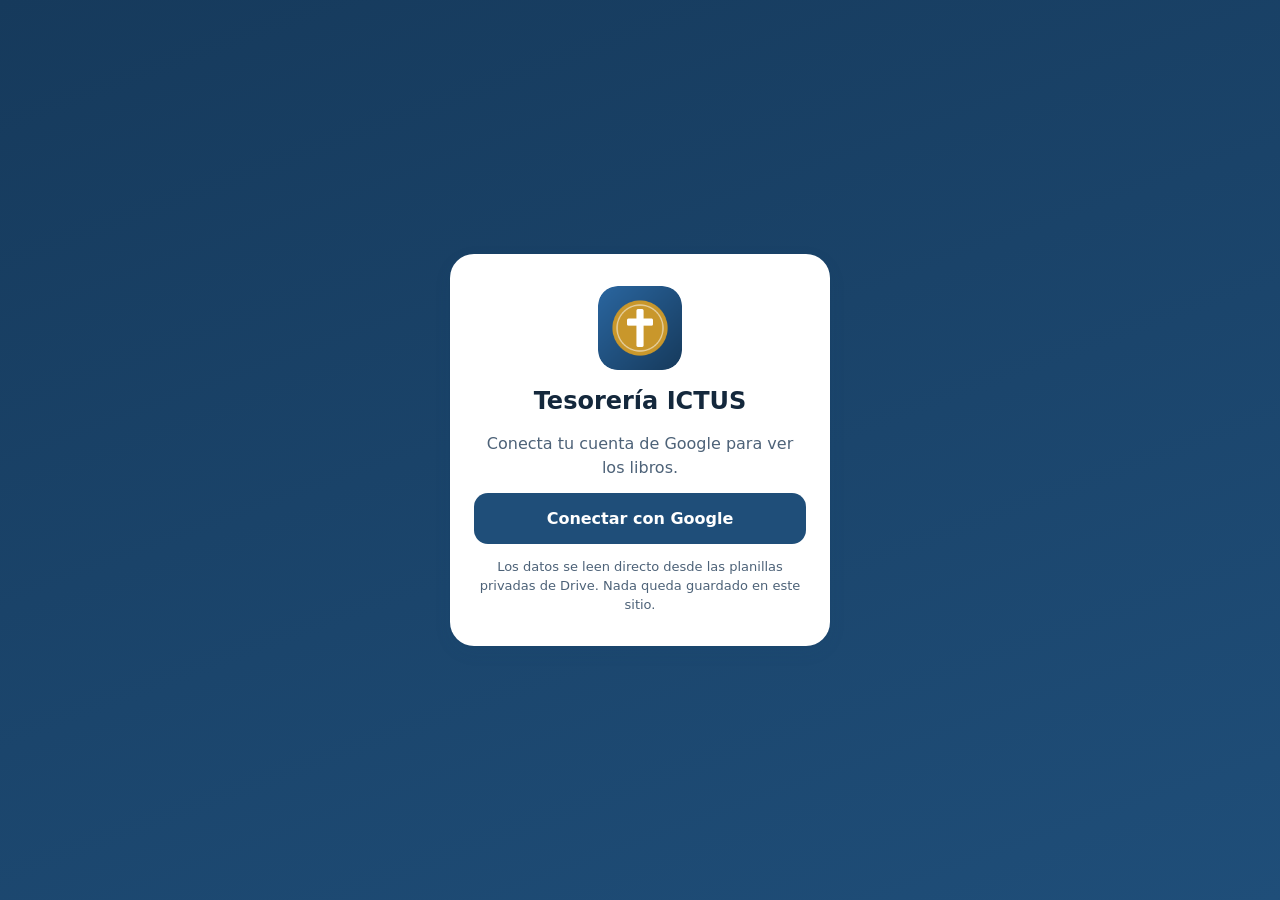
==== login.html @ 14d74b3a "App de tesorería ICTUS: saldo, cuadratura, movimientos, diezmos y trámite Co-Authored-By: Claude <no" ====
<!doctype html>
<html lang="es">
<head>
<meta charset="utf-8">
<meta name="viewport" content="width=device-width, initial-scale=1, viewport-fit=cover">
<title>Tesorería ICTUS</title>
<meta name="theme-color" content="#1f4e79">
<meta name="robots" content="noindex">
<link rel="manifest" href="manifest.webmanifest">
<link rel="icon" href="icons/icon-192.png" type="image/png">
<link rel="apple-touch-icon" href="icons/apple-touch-icon.png">
<link rel="stylesheet" href="css/styles.css?v=202611101200">
</head>
<body class="splash-body">

<div class="splash">
  <img class="splash-icon" src="icons/icon-512.png" alt="" width="84" height="84">
  <h1>Tesorería ICTUS</h1>
  <p id="statusText">Conecta tu cuenta de Google para ver los libros.</p>
  <button class="btn-primary" id="loginBtn">Conectar con Google</button>
  <p class="splash-nota">Los datos se leen directo desde las planillas privadas de Drive. Nada queda guardado en este sitio.</p>
</div>

<script src="js/config.js?v=202611101200"></script>
<script src="https://accounts.google.com/gsi/client" async defer></script>
<script src="js/sheets-auth.js?v=202611101200"></script>
<script src="js/login.js?v=202611101200"></script>
</body>
</html>
---- css/styles.css ----
/* Tesorería ICTUS — azul marino y dorado. */
:root {
  color-scheme: light;
  --marino: #1f4e79;
  --marino-oscuro: #163a5c;
  --dorado: #c9972b;
  --fondo: #f3f6fa;
  --card: #ffffff;
  --tinta: #14283c;
  --tinta-2: #4d6278;
  --tinta-3: #8093a6;
  --borde: #e1e8f0;

  --ok: #12805c;
  --ok-fondo: #e3f6ee;
  --alerta: #c22f2f;
  --alerta-fondo: #fde8e8;
  --info: #44627c;
  --info-fondo: #e9f1f7;
  --atencion: #8a5a00;
  --atencion-fondo: #fff1d6;

  --radio: 18px;
  --sombra: 0 1px 2px rgba(20, 40, 60, 0.05), 0 6px 18px rgba(31, 78, 121, 0.08);
}

* { box-sizing: border-box; }
/* Sin esto, cualquier clase con display propio le gana al atributo hidden. */
[hidden] { display: none !important; }
html { -webkit-text-size-adjust: 100%; }
body {
  margin: 0;
  background: var(--fondo);
  color: var(--tinta);
  font: 16px/1.45 system-ui, -apple-system, "Segoe UI", Roboto, Helvetica, Arial, sans-serif;
  padding-bottom: calc(92px + env(safe-area-inset-bottom));
}
body.sin-scroll { overflow: hidden; }
h1, h2, h3, p, ul, dl, dd { margin: 0; }
ul { padding: 0; list-style: none; }
button, input, select, textarea { font: inherit; color: inherit; }
a { color: var(--marino); }

/* ---------- Encabezado ---------- */
.hero {
  background: linear-gradient(135deg, var(--marino-oscuro) 0%, var(--marino) 100%);
  color: #fff;
  padding: calc(18px + env(safe-area-inset-top)) 20px 44px;
  border-radius: 0 0 28px 28px;
}
.hero-top { display: flex; justify-content: space-between; align-items: flex-start; gap: 12px; max-width: 720px; margin: 0 auto; }
.hero-kicker { font-size: 12px; font-weight: 600; letter-spacing: 0.06em; text-transform: uppercase; opacity: 0.8; }
.hero h1 { font-size: 28px; font-weight: 700; letter-spacing: -0.01em; margin-top: 2px; }
.hero-acciones { display: flex; gap: 8px; align-items: center; flex-shrink: 0; }
.icon-btn {
  width: 40px; height: 40px; border-radius: 50%; border: 0; cursor: pointer;
  background: rgba(255, 255, 255, 0.16); color: #fff; display: grid; place-items: center;
}
.icon-btn:active { background: rgba(255, 255, 255, 0.3); }
.icon-btn.girando svg { animation: girar 0.9s linear infinite; }
@keyframes girar { to { transform: rotate(360deg); } }
.sel-anio {
  height: 40px; border-radius: 999px; border: 0; padding: 0 12px; cursor: pointer;
  background: rgba(255, 255, 255, 0.16); color: #fff; font-weight: 600;
}
.sel-anio option { color: var(--tinta); }

.container { max-width: 720px; margin: -28px auto 0; padding: 0 16px; }
.cargando { background: var(--card); border-radius: var(--radio); padding: 28px; text-align: center; color: var(--tinta-2); box-shadow: var(--sombra); }
.aviso-error { background: var(--alerta-fondo); color: var(--alerta); border-radius: var(--radio); padding: 18px; display: grid; gap: 10px; margin-bottom: 12px; }
.aviso-error p { color: var(--tinta); font-size: 14px; word-break: break-word; }
.aviso-suave { margin-top: 10px; background: var(--atencion-fondo); color: var(--atencion); border-radius: 12px; padding: 8px 12px; font-size: 14px; font-weight: 600; }

h2 { font-size: 17px; font-weight: 700; margin: 24px 4px 10px; display: flex; align-items: baseline; gap: 8px; }
h2.primero { margin-top: 0; padding-top: 40px; }
h3 { font-size: 16px; font-weight: 700; }
.cuenta { font-size: 12px; font-weight: 600; color: var(--tinta-3); }
.nota { color: var(--tinta-2); font-size: 14px; }

.card { background: var(--card); border-radius: var(--radio); box-shadow: var(--sombra); padding: 16px; margin-bottom: 12px; display: block; }
.card.lista { padding: 4px 0; }
.card.enlace { text-decoration: none; color: inherit; }
.card-titulo { display: flex; align-items: center; gap: 10px; margin-bottom: 6px; }
.card-titulo h3 { flex: 1; min-width: 0; }
.card-titulo b { font-variant-numeric: tabular-nums; white-space: nowrap; }
.vacio { color: var(--tinta-2); font-size: 14px; padding: 12px 16px; }
.link-mas { display: inline-block; margin: 0 4px; font-size: 14px; font-weight: 600; text-decoration: none; }

.pill { border-radius: 999px; padding: 3px 10px; font-size: 12px; font-weight: 700; white-space: nowrap; }
.pill.ok { background: var(--ok-fondo); color: var(--ok); }
.pill.alerta { background: var(--alerta-fondo); color: var(--alerta); }
.pill.info { background: var(--info-fondo); color: var(--info); }

/* ---------- Saldo ---------- */
.saldo-rotulo { font-size: 13px; font-weight: 600; color: var(--tinta-2); text-transform: uppercase; letter-spacing: 0.05em; }
.saldo-monto { font-size: 40px; font-weight: 800; letter-spacing: -0.02em; font-variant-numeric: tabular-nums; line-height: 1.15; }
.saldo-pie { font-size: 14px; color: var(--tinta-2); }

.cuentas > div { display: flex; justify-content: space-between; gap: 12px; padding: 7px 0; border-bottom: 1px solid var(--borde); font-size: 15px; }
.cuentas > div:last-child { border-bottom: 0; }
.cuentas dt { color: var(--tinta-2); }
.cuentas dd { font-variant-numeric: tabular-nums; font-weight: 600; white-space: nowrap; }
.cuentas .total dt, .cuentas .total dd { color: var(--tinta); font-weight: 700; }
.cuentas .dif dt, .cuentas .dif dd { color: var(--alerta); font-weight: 700; }
.cuentas .ok dt, .cuentas .ok dd { color: var(--ok); font-weight: 700; }
.cuentas.datos > div { flex-direction: column; gap: 0; }
.cuentas.datos dt { font-size: 12px; text-transform: uppercase; letter-spacing: 0.04em; }
.cuentas.datos dd { white-space: normal; word-break: break-word; }
.card .btn-sec { margin-top: 12px; }
.card .nota + .btn-sec, .cuentas + .nota { margin-top: 10px; }

/* ---------- Tiles ---------- */
.tiles { display: grid; grid-template-columns: repeat(3, 1fr); gap: 10px; margin-bottom: 12px; }
.tiles.dos { grid-template-columns: repeat(2, 1fr); padding-top: 40px; }
.tile { background: var(--card); border-radius: 14px; box-shadow: var(--sombra); padding: 12px; min-width: 0; }
.tile span { display: block; font-size: 12px; color: var(--tinta-2); font-weight: 600; }
.tile b { display: block; font-size: 16px; font-variant-numeric: tabular-nums; margin-top: 2px; overflow-wrap: anywhere; }
.pos { color: var(--ok); }
.neg { color: var(--alerta); }

/* ---------- Barras por mes ---------- */
.barras { display: flex; align-items: flex-end; gap: 6px; height: 120px; }
.barra-mes { flex: 1; min-width: 0; height: 100%; display: flex; flex-direction: column; align-items: center; gap: 4px; }
.barra-par { flex: 1; width: 100%; display: flex; align-items: flex-end; justify-content: center; gap: 2px; }
.barra-par i { display: block; width: 42%; max-width: 14px; border-radius: 4px 4px 0 0; min-height: 2px; }
.barra-mes span { font-size: 10px; color: var(--tinta-3); }
.b-in { background: var(--marino); }
.b-out { background: var(--dorado); }
.leyenda { display: flex; gap: 16px; margin-top: 10px; font-size: 12px; color: var(--tinta-2); }
.leyenda i { display: inline-block; width: 10px; height: 10px; border-radius: 3px; margin-right: 6px; }

/* ---------- Listas ---------- */
.mov, .pend, .bit { display: flex; align-items: flex-start; gap: 12px; padding: 11px 16px; border-bottom: 1px solid var(--borde); }
.lista li:last-child { border-bottom: 0; }
.mov-fecha { width: 48px; flex-shrink: 0; font-size: 12px; font-weight: 600; color: var(--tinta-3); padding-top: 2px; }
.bit .mov-fecha { width: 78px; }
.mov-cuerpo { flex: 1; min-width: 0; }
.mov-det { font-size: 15px; font-weight: 600; overflow-wrap: anywhere; }
.mov-cat { font-size: 13px; color: var(--tinta-2); overflow-wrap: anywhere; }
.mov-monto { text-align: right; font-weight: 700; font-variant-numeric: tabular-nums; white-space: nowrap; }
.mov-monto small { display: block; font-size: 11px; font-weight: 500; color: var(--tinta-3); }

.personas li { display: flex; justify-content: space-between; align-items: center; gap: 12px; padding: 9px 0; border-top: 1px solid var(--borde); }
.personas { margin-top: 10px; }
.personas span { font-weight: 600; font-size: 15px; min-width: 0; overflow-wrap: anywhere; }
.personas small { display: block; font-weight: 400; font-size: 12px; color: var(--tinta-3); }
.personas b { font-variant-numeric: tabular-nums; white-space: nowrap; }
.personas .vacio { padding: 9px 0; }

.check {
  width: 28px; height: 28px; flex-shrink: 0; border-radius: 50%; border: 2px solid var(--tinta-3); background: #fff;
  cursor: pointer; display: grid; place-items: center; font-weight: 800; color: #fff; padding: 0;
}
.pend.hecho .check { background: var(--ok); border-color: var(--ok); }
.pend.hecho .mov-det { text-decoration: line-through; color: var(--tinta-3); }

/* ---------- Filtros ---------- */
.chips { display: flex; gap: 8px; overflow-x: auto; padding: 40px 0 12px; scrollbar-width: none; }
.chips::-webkit-scrollbar { display: none; }
.chip-f { flex-shrink: 0; border: 1px solid var(--borde); background: var(--card); border-radius: 999px; padding: 7px 14px; font-size: 14px; font-weight: 600; color: var(--tinta-2); cursor: pointer; }
.chip-f.activo { background: var(--marino); border-color: var(--marino); color: #fff; }

/* ---------- Botones ---------- */
.btn-primary { width: 100%; border: 0; border-radius: 14px; background: var(--marino); color: #fff; font-weight: 700; padding: 14px; cursor: pointer; }
.btn-sec { width: 100%; border: 1px solid var(--marino); border-radius: 14px; background: #fff; color: var(--marino); font-weight: 700; padding: 11px; cursor: pointer; }
.btn-primary:disabled, .btn-sec:disabled { opacity: 0.6; }
.fab {
  position: fixed; right: 18px; bottom: calc(88px + env(safe-area-inset-bottom)); width: 58px; height: 58px; border-radius: 50%;
  border: 0; background: var(--dorado); color: #fff; font-size: 34px; line-height: 1; cursor: pointer; z-index: 5;
  box-shadow: 0 6px 18px rgba(201, 151, 43, 0.45);
}

/* ---------- Barra inferior ---------- */
.tabs {
  position: fixed; left: 0; right: 0; bottom: 0; z-index: 6; display: grid; grid-template-columns: repeat(4, 1fr);
  background: var(--card); border-top: 1px solid var(--borde); padding: 8px 6px calc(8px + env(safe-area-inset-bottom));
}
.tabs a { display: grid; justify-items: center; gap: 2px; text-decoration: none; color: var(--tinta-3); font-size: 11px; font-weight: 600; padding: 4px 0; }
.tabs svg { width: 24px; height: 24px; }
.tabs a.activo { color: var(--marino); }

/* ---------- Hoja inferior y formularios ---------- */
.hoja-fondo { position: fixed; inset: 0; background: rgba(20, 40, 60, 0.45); z-index: 10; }
.hoja {
  position: fixed; left: 0; right: 0; bottom: 0; z-index: 11; background: var(--card); border-radius: 24px 24px 0 0;
  padding: 10px 20px calc(24px + env(safe-area-inset-bottom)); max-height: 92vh; overflow-y: auto; max-width: 720px; margin: 0 auto;
}
.hoja-asa { width: 44px; height: 5px; border-radius: 3px; background: var(--borde); margin: 0 auto 14px; }
.hoja h3 { font-size: 19px; margin-bottom: 12px; }
.hoja form { display: grid; gap: 12px; }
.hoja form > div { display: grid; gap: 12px; }
.hoja label { display: grid; gap: 4px; font-size: 13px; font-weight: 600; color: var(--tinta-2); }
.hoja input:not([type=checkbox]), .hoja select, .hoja textarea {
  width: 100%; border: 1px solid var(--borde); border-radius: 12px; padding: 12px; background: #fff; font-size: 16px; color: var(--tinta); font-weight: 400;
}
.hoja input:focus, .hoja select:focus, .hoja textarea:focus { outline: 2px solid var(--marino); outline-offset: -1px; }
.hoja .check-linea { display: flex; align-items: center; gap: 8px; font-weight: 400; }
.segmento { display: grid; grid-template-columns: repeat(2, 1fr); gap: 6px; margin-bottom: 12px; }
.segmento button { border: 1px solid var(--borde); background: #fff; border-radius: 12px; padding: 10px 6px; font-size: 14px; font-weight: 600; color: var(--tinta-2); cursor: pointer; }
.segmento button.activo { background: var(--marino); border-color: var(--marino); color: #fff; }
.hoja form .billetes { grid-template-columns: repeat(auto-fit, minmax(84px, 1fr)); gap: 8px; }

.toast {
  position: fixed; left: 16px; right: 16px; bottom: calc(100px + env(safe-area-inset-bottom)); z-index: 20; max-width: 520px; margin: 0 auto;
  background: var(--tinta); color: #fff; border-radius: 14px; padding: 12px 16px; font-size: 14px; text-align: center; box-shadow: var(--sombra);
}
.toast.error { background: var(--alerta); }

/* ---------- Login ---------- */
.splash-body { padding: 0; min-height: 100vh; display: grid; place-items: center; background: linear-gradient(160deg, var(--marino-oscuro), var(--marino)); }
.splash { background: var(--card); border-radius: 24px; padding: 32px 24px; margin: 20px; max-width: 380px; text-align: center; display: grid; gap: 14px; justify-items: center; box-shadow: var(--sombra); }
.splash-icon { border-radius: 20px; }
.splash h1 { font-size: 24px; }
.splash p { color: var(--tinta-2); }
.splash-nota { font-size: 13px; }
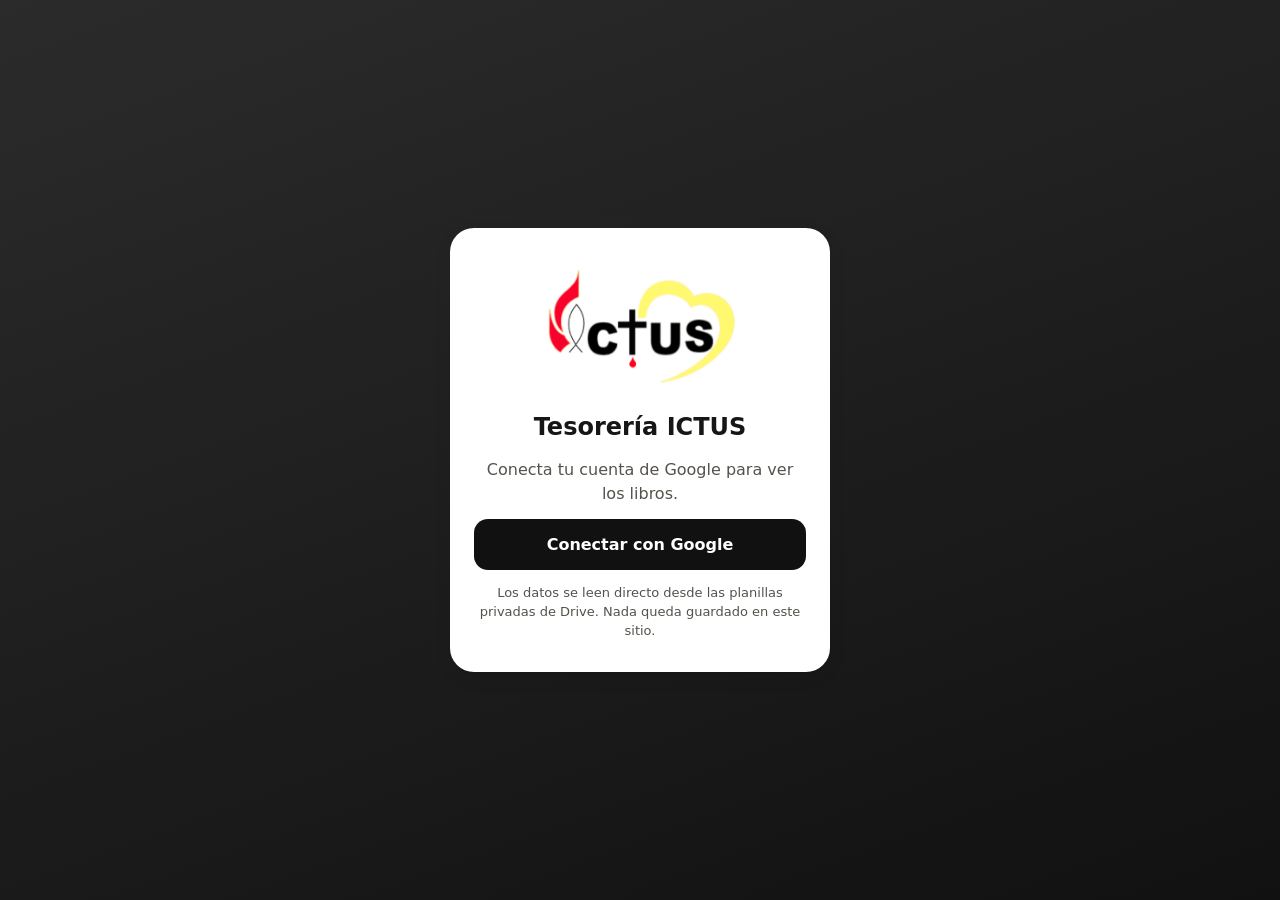
==== commit 4880551e: "Colores del logo ICTUS e instalación como app en Android Íconos nuevos (negro, corazón amarillo, cru" ====
--- a/login.html
+++ b/login.html
@@ -4,26 +4,28 @@
 <meta charset="utf-8">
 <meta name="viewport" content="width=device-width, initial-scale=1, viewport-fit=cover">
 <title>Tesorería ICTUS</title>
-<meta name="theme-color" content="#1f4e79">
+<meta name="theme-color" content="#111111">
 <meta name="robots" content="noindex">
 <link rel="manifest" href="manifest.webmanifest">
-<link rel="icon" href="icons/icon-192.png" type="image/png">
+<link rel="icon" href="icons/favicon-32.png" type="image/png">
 <link rel="apple-touch-icon" href="icons/apple-touch-icon.png">
-<link rel="stylesheet" href="css/styles.css?v=202611101200">
+<link rel="stylesheet" href="css/styles.css?v=202611110015">
 </head>
 <body class="splash-body">
 
 <div class="splash">
-  <img class="splash-icon" src="icons/icon-512.png" alt="" width="84" height="84">
+  <img class="splash-logo" src="icons/logo.png" alt="ICTUS" width="231" height="157">
   <h1>Tesorería ICTUS</h1>
   <p id="statusText">Conecta tu cuenta de Google para ver los libros.</p>
   <button class="btn-primary" id="loginBtn">Conectar con Google</button>
+  <button class="btn-sec" id="btnInstalar" hidden>Instalar como app</button>
   <p class="splash-nota">Los datos se leen directo desde las planillas privadas de Drive. Nada queda guardado en este sitio.</p>
 </div>
 
-<script src="js/config.js?v=202611101200"></script>
+<script src="js/config.js?v=202611110015"></script>
 <script src="https://accounts.google.com/gsi/client" async defer></script>
-<script src="js/sheets-auth.js?v=202611101200"></script>
-<script src="js/login.js?v=202611101200"></script>
+<script src="js/sheets-auth.js?v=202611110015"></script>
+<script src="js/login.js?v=202611110015"></script>
+<script src="js/pwa.js?v=202611110015"></script>
 </body>
 </html>
--- a/css/styles.css
+++ b/css/styles.css
@@ -1,15 +1,16 @@
-/* Tesorería ICTUS — azul marino y dorado. */
+/* Tesorería ICTUS — colores del logo: negro, rojo y amarillo. */
 :root {
   color-scheme: light;
-  --marino: #1f4e79;
-  --marino-oscuro: #163a5c;
-  --dorado: #c9972b;
-  --fondo: #f3f6fa;
+  --negro: #111111;
+  --negro-2: #2b2b2b;
+  --rojo: #e4002b;
+  --amarillo: #fff970;
+  --fondo: #f7f6f2;
   --card: #ffffff;
-  --tinta: #14283c;
-  --tinta-2: #4d6278;
-  --tinta-3: #8093a6;
-  --borde: #e1e8f0;
+  --tinta: #161616;
+  --tinta-2: #55524c;
+  --tinta-3: #8c887f;
+  --borde: #e8e5dd;
 
   --ok: #12805c;
   --ok-fondo: #e3f6ee;
@@ -21,7 +22,7 @@
   --atencion-fondo: #fff1d6;
 
   --radio: 18px;
-  --sombra: 0 1px 2px rgba(20, 40, 60, 0.05), 0 6px 18px rgba(31, 78, 121, 0.08);
+  --sombra: 0 1px 2px rgba(0, 0, 0, 0.05), 0 6px 18px rgba(0, 0, 0, 0.07);
 }
 
 * { box-sizing: border-box; }
@@ -39,18 +40,19 @@
 h1, h2, h3, p, ul, dl, dd { margin: 0; }
 ul { padding: 0; list-style: none; }
 button, input, select, textarea { font: inherit; color: inherit; }
-a { color: var(--marino); }
+a { color: var(--rojo); }
 
 /* ---------- Encabezado ---------- */
 .hero {
-  background: linear-gradient(135deg, var(--marino-oscuro) 0%, var(--marino) 100%);
+  background: linear-gradient(135deg, var(--negro-2) 0%, var(--negro) 100%);
   color: #fff;
   padding: calc(18px + env(safe-area-inset-top)) 20px 44px;
   border-radius: 0 0 28px 28px;
 }
 .hero-top { display: flex; justify-content: space-between; align-items: flex-start; gap: 12px; max-width: 720px; margin: 0 auto; }
-.hero-kicker { font-size: 12px; font-weight: 600; letter-spacing: 0.06em; text-transform: uppercase; opacity: 0.8; }
+.hero-kicker { font-size: 12px; font-weight: 600; letter-spacing: 0.06em; text-transform: uppercase; color: var(--amarillo); }
 .hero h1 { font-size: 28px; font-weight: 700; letter-spacing: -0.01em; margin-top: 2px; }
+.hero h1::after { content: ""; display: block; width: 40px; height: 4px; border-radius: 2px; background: var(--rojo); margin-top: 6px; }
 .hero-acciones { display: flex; gap: 8px; align-items: center; flex-shrink: 0; }
 .icon-btn {
   width: 40px; height: 40px; border-radius: 50%; border: 0; cursor: pointer;
@@ -124,8 +126,8 @@
 .barra-par { flex: 1; width: 100%; display: flex; align-items: flex-end; justify-content: center; gap: 2px; }
 .barra-par i { display: block; width: 42%; max-width: 14px; border-radius: 4px 4px 0 0; min-height: 2px; }
 .barra-mes span { font-size: 10px; color: var(--tinta-3); }
-.b-in { background: var(--marino); }
-.b-out { background: var(--dorado); }
+.b-in { background: var(--negro); }
+.b-out { background: var(--rojo); }
 .leyenda { display: flex; gap: 16px; margin-top: 10px; font-size: 12px; color: var(--tinta-2); }
 .leyenda i { display: inline-block; width: 10px; height: 10px; border-radius: 3px; margin-right: 6px; }
 
@@ -158,16 +160,16 @@
 .chips { display: flex; gap: 8px; overflow-x: auto; padding: 40px 0 12px; scrollbar-width: none; }
 .chips::-webkit-scrollbar { display: none; }
 .chip-f { flex-shrink: 0; border: 1px solid var(--borde); background: var(--card); border-radius: 999px; padding: 7px 14px; font-size: 14px; font-weight: 600; color: var(--tinta-2); cursor: pointer; }
-.chip-f.activo { background: var(--marino); border-color: var(--marino); color: #fff; }
+.chip-f.activo { background: var(--rojo); border-color: var(--rojo); color: #fff; }
 
 /* ---------- Botones ---------- */
-.btn-primary { width: 100%; border: 0; border-radius: 14px; background: var(--marino); color: #fff; font-weight: 700; padding: 14px; cursor: pointer; }
-.btn-sec { width: 100%; border: 1px solid var(--marino); border-radius: 14px; background: #fff; color: var(--marino); font-weight: 700; padding: 11px; cursor: pointer; }
+.btn-primary { width: 100%; border: 0; border-radius: 14px; background: var(--negro); color: #fff; font-weight: 700; padding: 14px; cursor: pointer; }
+.btn-sec { width: 100%; border: 1px solid var(--negro); border-radius: 14px; background: #fff; color: var(--negro); font-weight: 700; padding: 11px; cursor: pointer; }
 .btn-primary:disabled, .btn-sec:disabled { opacity: 0.6; }
 .fab {
   position: fixed; right: 18px; bottom: calc(88px + env(safe-area-inset-bottom)); width: 58px; height: 58px; border-radius: 50%;
-  border: 0; background: var(--dorado); color: #fff; font-size: 34px; line-height: 1; cursor: pointer; z-index: 5;
-  box-shadow: 0 6px 18px rgba(201, 151, 43, 0.45);
+  border: 0; background: var(--amarillo); color: var(--negro); font-size: 34px; line-height: 1; cursor: pointer; z-index: 5;
+  box-shadow: 0 6px 18px rgba(0, 0, 0, 0.3);
 }
 
 /* ---------- Barra inferior ---------- */
@@ -177,10 +179,10 @@
 }
 .tabs a { display: grid; justify-items: center; gap: 2px; text-decoration: none; color: var(--tinta-3); font-size: 11px; font-weight: 600; padding: 4px 0; }
 .tabs svg { width: 24px; height: 24px; }
-.tabs a.activo { color: var(--marino); }
+.tabs a.activo { color: var(--rojo); }
 
 /* ---------- Hoja inferior y formularios ---------- */
-.hoja-fondo { position: fixed; inset: 0; background: rgba(20, 40, 60, 0.45); z-index: 10; }
+.hoja-fondo { position: fixed; inset: 0; background: rgba(0, 0, 0, 0.5); z-index: 10; }
 .hoja {
   position: fixed; left: 0; right: 0; bottom: 0; z-index: 11; background: var(--card); border-radius: 24px 24px 0 0;
   padding: 10px 20px calc(24px + env(safe-area-inset-bottom)); max-height: 92vh; overflow-y: auto; max-width: 720px; margin: 0 auto;
@@ -193,11 +195,11 @@
 .hoja input:not([type=checkbox]), .hoja select, .hoja textarea {
   width: 100%; border: 1px solid var(--borde); border-radius: 12px; padding: 12px; background: #fff; font-size: 16px; color: var(--tinta); font-weight: 400;
 }
-.hoja input:focus, .hoja select:focus, .hoja textarea:focus { outline: 2px solid var(--marino); outline-offset: -1px; }
+.hoja input:focus, .hoja select:focus, .hoja textarea:focus { outline: 2px solid var(--negro); outline-offset: -1px; }
 .hoja .check-linea { display: flex; align-items: center; gap: 8px; font-weight: 400; }
 .segmento { display: grid; grid-template-columns: repeat(2, 1fr); gap: 6px; margin-bottom: 12px; }
 .segmento button { border: 1px solid var(--borde); background: #fff; border-radius: 12px; padding: 10px 6px; font-size: 14px; font-weight: 600; color: var(--tinta-2); cursor: pointer; }
-.segmento button.activo { background: var(--marino); border-color: var(--marino); color: #fff; }
+.segmento button.activo { background: var(--rojo); border-color: var(--rojo); color: #fff; }
 .hoja form .billetes { grid-template-columns: repeat(auto-fit, minmax(84px, 1fr)); gap: 8px; }
 
 .toast {
@@ -207,9 +209,9 @@
 .toast.error { background: var(--alerta); }
 
 /* ---------- Login ---------- */
-.splash-body { padding: 0; min-height: 100vh; display: grid; place-items: center; background: linear-gradient(160deg, var(--marino-oscuro), var(--marino)); }
+.splash-body { padding: 0; min-height: 100vh; display: grid; place-items: center; background: linear-gradient(160deg, var(--negro-2), var(--negro)); }
 .splash { background: var(--card); border-radius: 24px; padding: 32px 24px; margin: 20px; max-width: 380px; text-align: center; display: grid; gap: 14px; justify-items: center; box-shadow: var(--sombra); }
-.splash-icon { border-radius: 20px; }
+.splash-logo { width: 200px; max-width: 70%; height: auto; }
 .splash h1 { font-size: 24px; }
 .splash p { color: var(--tinta-2); }
 .splash-nota { font-size: 13px; }
